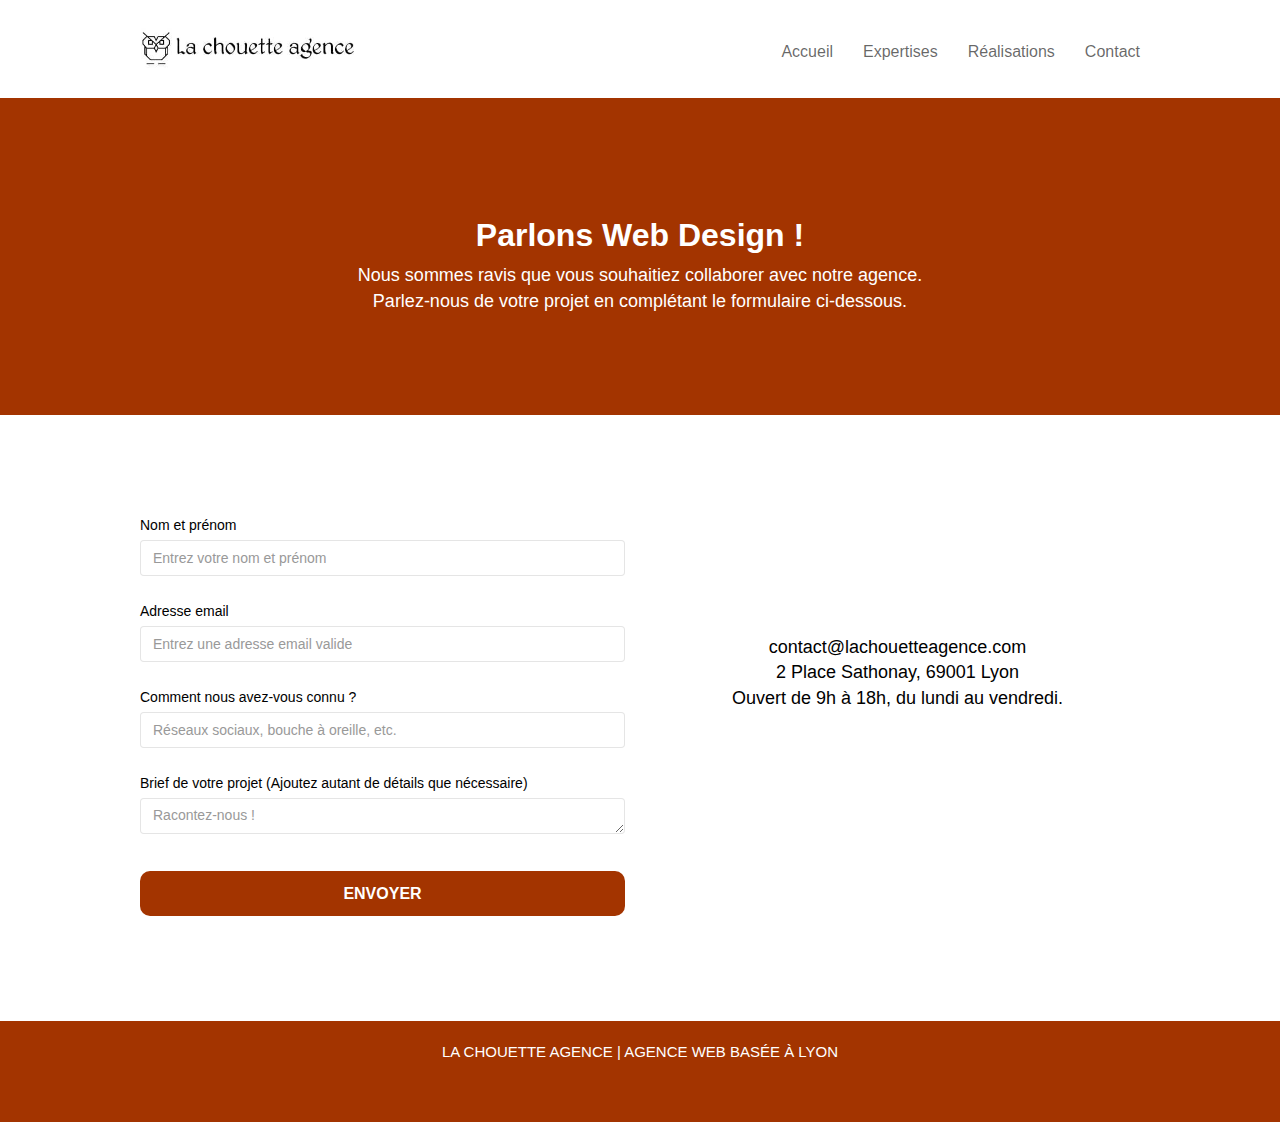
==== contact.html @ 5621de13 "Commit 30" ====
<!doctype html>
<html lang="fr">
<head>
  <meta charset="utf-8">
  <meta name="description" content="La chouette agence, spécialisée en web design, vous accompagne dans votre stratégie de création graphique de site web responsive.">
  <meta name="viewport" content="width=device-width, initial-scale=1.0, viewport-fit=cover">
  
  <link rel="shortcut icon" type="image/png" href="favicon.jpg">
  <link rel="stylesheet" type="text/css" href="./css/bootstrap.css">
	<link rel="stylesheet" type="text/css" href="style.css">
	<link rel="stylesheet" type="text/css" href="./css/font-awesome.css">
	<link rel="stylesheet" type="text/css" href="./css/et-line.css">
	
  <title>Contact</title>

    
<!-- Analytics -->
 
<!-- Analytics END -->
    
</head>
<body>
<!-- Principal conteneur -->
<div class="page-container">
    
<!-- HEADER -->
<header class="bloc bgc-white l-bloc " id="bloc-0">
	<div class="container bloc-sm">

		<nav class="navbar row">
			<div class="navbar-header">
				<a class="navbar-brand" href="index.html"><img src="img/la_chouette_agence.jpg" alt="paris web design logo agence web meilleure agence" height="40" /></a>
				<button id="nav-toggle" type="button" class="ui-navbar-toggle navbar-toggle" data-toggle="collapse" data-target=".navbar-1">
					<span class="sr-only">Toggle navigation</span><span class="icon-bar"></span><span class="icon-bar"></span><span class="icon-bar"></span>
				</button>
			</div>
			<div class="collapse navbar-collapse navbar-1 special-dropdown-nav">
				<ul class="site-navigation nav navbar-nav">
					<li>
						<a href="index.html">Accueil</a>
					</li>
					<li>
            <a href="index.html#bloc-2-services">Expertises</a>
					</li>
          <li>
            <a href="index.html#bloc-4-portfolio">Réalisations</a>
					</li>
					<li>
						<a href="contact.html">Contact</a>
					</li>
				</ul>
			</div>
		</nav>
	</div>
</header>
<!-- HEADER - END-->

<!-- bloc-6 -->
<div class="bloc bg-dots-bg bg-repeat bgc-atomic-tangerine d-bloc bloc-bg-texture" id="bloc-6">
	<div class="container bloc-lg">
		<div class="row">
			<div class="col-sm-12">
				<h1 class="text-center hero-bloc-text">
					Parlons Web Design !
				</h1>
				<p class="text-center mg-lg tight-width-whitespace">
					Nous sommes ravis que vous souhaitiez collaborer avec notre agence.<br>
					Parlez-nous de votre projet en complétant le formulaire ci-dessous.
				</p>
			</div>
		</div>
	</div>
</div>
<!-- bloc-6 END -->

<!-- bloc-7 -->
<div class="bloc bgc-white l-bloc" id="bloc-7">
	<div class="container bloc-lg">
		<div class="container-bis row">
			<div class="col-sm-6">
				<form id="form_1" novalidate>
					<div class="form-group">
						<label>
							Nom et prénom
						</label>
						<input class="form-control" required placeholder="Entrez votre nom et prénom"/>
					</div>
					<div class="form-group">
						<label>
							Adresse email
						</label>
						<input class="form-control" type="email" required placeholder="Entrez une adresse email valide"/>
					</div>
					<div class="form-group">
						<label>
							Comment nous avez-vous connu ?
						</label>
						<input class="form-control" type="email" required placeholder="Réseaux sociaux, bouche à oreille, etc."/>
					</div>
					<div class="form-group">
						<label>
							Brief de votre projet (Ajoutez autant de détails que nécessaire)<br>
						</label><textarea class="form-control" rows="4" cols="50" required placeholder="Racontez-nous !"></textarea>
					</div> 
					<button class="bloc-button btn btn-lg btn-block cta-hero btn-atomic-tangerine" type="submit">
						Envoyer
					</button>
				</form>
			</div>
			<div class="col-sm-6">
        <address>
          <a href="mailto:contact@lachouetteagence.com">contact@lachouetteagence.com</a><br>
          2 Place Sathonay, 69001 Lyon<br>Ouvert de 9h à 18h, du lundi au vendredi.
        </address>
			</div>
		</div>
	</div>
</div>
<!-- bloc-7 END -->

<!-- ScrollToTop Button -->
<a class="bloc-button btn btn-d scrollToTop" onclick="scrollToTarget('1')"><span class="fa fa-chevron-up"></span></a>
<!-- ScrollToTop Button END-->


<!-- FOOTER -->
<footer class="bloc bgc-atomic-tangerine d-bloc" id="bloc-8">
	<div class="container bloc-sm">
		<div class="row">
			<div class="col-sm-12">
				<p class="text-center white">
				  LA CHOUETTE AGENCE | AGENCE WEB BASÉE À LYON
				</p>
				<div class="row row-no-gutters social">
					<div class="col-sm-3">
						<div class="text-center">
							<a class="social" href="index.html"><span class="fa fa-twitter icon-md"></span></a>
						</div>
					</div>
					<div class="col-sm-3">
						<div class="text-center">
							<a class="social" href="index.html"><span class="fa fa-facebook icon-md"></span></a>
						</div>
					</div>
					<div class="col-sm-3">
						<div class="text-center">
							<a class="social" href="index.html"><span class="fa fa-dribbble icon-md"></span></a>
						</div>
					</div>
					<div class="col-sm-3">
						<div class="text-center">
							<a class="social" href="index.html"><span class="fa fa-instagram icon-md"></span></a>
						</div>
					</div>
				</div>
				
			</div>
		</div>
	</div>
</footer>
<!-- FOOTER -->

</div>
<!-- Principal conteneur END -->


  <script src="./js/jquery-2.1.0.js"></script>
  <script src="./js/bootstrap.js"></script>
  <!--<script src="./js/blocs.min.js"></script>-->
  <script src="./js/jqBootstrapValidation.js"></script>
  <script src="./js/formHandler.js"></script>

</body>
</html>
---- style.css ----
body {
    margin: 0;
    padding: 0;
    background: #FFF;
    overflow-x: hidden;
    -webkit-font-smoothing: antialiased;
    -moz-osx-font-smoothing: grayscale;
}

a,
button {
    transition: all .3s ease-in-out;
    outline: none!important;
}

a:hover {
    text-decoration: none;
    cursor: pointer;
}

/* SECTION EXPERTISES*/

.col-sm-4 p{
    color: black;
}

.citation{
    text-align: center;
    width: 70%;
    padding-top: 50px;
    justify-content: center;
}

/* SECTION EXPERTISES - END */

/* SECTION DESCRIPTION */

.title-12{
    color: white!important;
}

/* SECTION DESCRIPTION - END*/

/* SECTION CTA */

.banniere-titre{
    color: white!important;
}

/* SECTION CTA - END */


#page-loading-blocs-notifaction {
    position: fixed;
    top: 0;
    bottom: 0;
    width: 100%;
    z-index: 100000;
    background: #FFFFFF url("img/pageload-spinner.gif") no-repeat center center;
}

.bloc {
    width: 100%;
    clear: both;
    background: 50% 50% no-repeat;
    padding: 0 50px;
    -webkit-background-size: cover;
    -moz-background-size: cover;
    -o-background-size: cover;
    background-size: cover;
    position: relative;
}

.bloc .container {
    padding-left: 0;
    padding-right: 0;
}

.bloc-lg {
    padding: 100px 50px;
}

.bloc-md {
    padding: 50px;
}

.bloc-sm {
    padding: 20px 50px;
}

.bg-center,
.bg-l-edge,
.bg-r-edge,
.bg-t-edge,
.bg-b-edge,
.bg-tl-edge,
.bg-bl-edge,
.bg-tr-edge,
.bg-br-edge,
.bg-repeat {
    -webkit-background-size: auto!important;
    -moz-background-size: auto!important;
    -o-background-size: auto!important;
    background-size: auto!important;
}

.bg-repeat {
    background: repeat;
}

.bg-t-edge {
    background: top no-repeat;
}

.bloc-bg-texture::before {
    content: "";
    background-size: 2px 2px;
    position: absolute;
    top: 0;
    bottom: 0;
    left: 0;
    right: 0;
}

.texture-paper::before {
    background: url("img/texture-paper.png");
    background-size: 280px 280px;
}

.b-parallax {
    background-attachment: fixed;
}

.d-bloc {
    color: rgba(255, 255, 255, .7);
}

.d-bloc button:hover {
    color: rgba(255, 255, 255, .9);
}

.d-bloc .icon-round,
.d-bloc .icon-square,
.d-bloc .icon-rounded,
.d-bloc .icon-semi-rounded-a,
.d-bloc .icon-semi-rounded-b {
    border-color: rgba(255, 255, 255, .9);
}

.d-bloc .divider-h span {
    border-color: rgba(255, 255, 255, .2);
}

.d-bloc .a-btn,
.d-bloc .navbar a,
.d-bloc .navbar-brand,
.d-bloc a .icon-sm,
.d-bloc a .icon-md,
.d-bloc a .icon-lg,
.d-bloc a .icon-xl,
.d-bloc h1 a,
.d-bloc h2 a,
.d-bloc h3 a,
.d-bloc h4 a,
.d-bloc h5 a,
.d-bloc h6 a,
.d-bloc p a {
    color: white;
}

.d-bloc .a-btn:hover,
.d-bloc .navbar a:hover,
.d-bloc .navbar-brand:hover,
.d-bloc a:hover .icon-sm,
.d-bloc a:hover .icon-md,
.d-bloc a:hover .icon-lg,
.d-bloc a:hover .icon-xl,
.d-bloc h1 a:hover,
.d-bloc h2 a:hover,
.d-bloc h3 a:hover,
.d-bloc h4 a:hover,
.d-bloc h5 a:hover,
.d-bloc h6 a:hover,
.d-bloc p a:hover {
    color: rgba(255, 255, 255, .6);
}

.d-bloc .navbar-toggle .icon-bar {
    background: rgba(255, 255, 255, 1);
}

.d-bloc .btn-wire,
.d-bloc .btn-wire:hover {
    color: rgba(255, 255, 255, 1);
    border-color: rgba(255, 255, 255, 1);
}

.d-bloc .panel {
    color: rgba(0, 0, 0, .5);
}

.d-bloc .panel button:hover {
    color: rgba(0, 0, 0, .7);
}

.d-bloc .panel icon {
    border-color: rgba(0, 0, 0, .7);
}

.d-bloc .panel .divider-h span {
    border-color: rgba(0, 0, 0, .1);
}

.d-bloc .panel .a-btn {
    color: rgba(0, 0, 0, .6);
}

.d-bloc .panel .a-btn:hover {
    color: rgba(0, 0, 0, 1);
}

.d-bloc .panel .btn-wire,
.d-bloc .panel .btn-wire:hover {
    color: rgba(0, 0, 0, .7);
    border-color: rgba(0, 0, 0, .3);
}

.d-bloc .panel,
.l-bloc {
    color: rgba(0, 0, 0, .5);
}

.d-bloc .panel button:hover,
.l-bloc button:hover {
    color: rgba(0, 0, 0, .7);
}

.l-bloc .icon-round,
.l-bloc .icon-square,
.l-bloc .icon-rounded,
.l-bloc .icon-semi-rounded-a,
.l-bloc .icon-semi-rounded-b {
    border-color: rgba(0, 0, 0, .7);
}

.d-bloc .panel .divider-h span,
.l-bloc .divider-h span {
    border-color: rgba(0, 0, 0, .1);
}

.d-bloc .panel .a-btn,
.l-bloc .a-btn,
.l-bloc .navbar a,
.l-bloc .navbar-brand,
.l-bloc a .icon-sm,
.l-bloc a .icon-md,
.l-bloc a .icon-lg,
.l-bloc a .icon-xl,
.l-bloc h1 a,
.l-bloc h2 a,
.l-bloc h3 a,
.l-bloc h4 a,
.l-bloc h5 a,
.l-bloc h6 a,
.l-bloc p a {
    color: rgba(0, 0, 0, .6);
}

.d-bloc .panel .a-btn:hover,
.l-bloc .a-btn:hover,
.l-bloc .navbar a:hover,
.l-bloc .navbar-brand:hover,
.l-bloc a:hover .icon-sm,
.l-bloc a:hover .icon-md,
.l-bloc a:hover .icon-lg,
.l-bloc a:hover .icon-xl,
.l-bloc h1 a:hover,
.l-bloc h2 a:hover,
.l-bloc h3 a:hover,
.l-bloc h4 a:hover,
.l-bloc h5 a:hover,
.l-bloc h6 a:hover,
.l-bloc p a:hover {
    color: rgba(0, 0, 0, 1);
}

.l-bloc .navbar-toggle .icon-bar {
    color: rgba(0, 0, 0, .6);
}

.d-bloc .panel .btn-wire,
.d-bloc .panel .btn-wire:hover,
.l-bloc .btn-wire,
.l-bloc .btn-wire:hover {
    color: rgba(0, 0, 0, .7);
    border-color: rgba(0, 0, 0, .3);
}

.voffset {
    margin-top: 30px;
}

.voffset-lg {
    margin-top: 80px;
}

.row-no-gutters {
    margin-right: 0;
    margin-left: 0;
}

.row.row-no-gutters > [class^="col-"],
.row.row-no-gutters > [class*=" col-"] {
    padding-right: 0;
    padding-left: 0;
}

#bloc-6 p{
    font-size: 18px;
}

#bloc-1-hero h1 {
  font-size: 32px;
  color: white;
  font-weight: 600;
}

.navbar {
    margin-bottom: 0;
    z-index: 1;
}

.navbar-brand {
    height: auto;
    padding: 3px 15px;
    font-size: 25px;
    font-weight: normal;
    font-weight: 600;
    line-height: 44px;
}

.navbar-brand img {
    max-height: 200px;
    margin: 0 5px 0 0;
    display: inline;
}

.navbar-brand img[src$=svg] {
    min-width: 100px;
}

.nav-center .navbar-brand img {
    margin: 0;
}

.navbar .nav {
    padding-top: 2px;
    margin-right: -16px;
    float: right;
    z-index: 1;
}

.nav > li {
    float: left;
    margin-top: 4px;
    font-size: 16px;
}

.navbar-nav .open .dropdown-menu > li > a {
    text-align: inherit;
}

.nav > li a:hover,
.nav > li a:focus {
    background: transparent;
}

.navbar-toggle {
    margin: 10px 10px 0 0;
    border: 0px;
}

.navbar-toggle:hover {
    background: transparent!important;
}

.navbar-toggle .icon-bar {
    background-color: rgba(0, 0, 0, .5);
    width: 26px;
}

.nav-invert .navbar .nav {
    float: left;
}

.nav-invert .navbar-header,
.nav-invert .navbar-brand {
    float: right;
    position: relative;
    z-index: 2;
}

.nav > li > .dropdown a {
    background: none!important;
    display: block;
    padding: 14px 15px;
}

nav .caret {
    margin: 0 5px;
}

.dropdown-menu .dropdown-menu {
    top: -8px;
    left: 100%;
}

.dropdown-menu .dropmenu-flow-right {
    top: 100%;
    left: 0;
    margin-left: -1px;
    border-top-left-radius: 0;
    border-top-right-radius: 0;
}

.dropdown-menu .dropdown span {
    border: 4px solid black;
    border-top-color: transparent;
    border-right-color: transparent;
    border-bottom-color: transparent;
    margin: 6px -5px 0 0!important;
    float: right;
}

.mg-md {
    margin-top: 10px;
    margin-bottom: 20px;
}

.mg-lg {
    margin-top: 10px;
    margin-bottom: 40px;
}

.btn {
    margin: 0 5px 5px 0;
}

.btn.pull-right {
    margin: 0 0 5px 5px;
}

.btn-d,
.btn-d:hover,
.btn-d:focus {
    color: #FFF;
    background: rgba(0, 0, 0, .3);
}

button {
    outline: none!important;
}

.btn-rd {
    border-radius: 40px;
}

.btn-clean {
    border: 1px solid rgba(0, 0, 0, .08);
    border-bottom-color: rgba(0, 0, 0, .1);
    text-shadow: 0 1px 0 rgba(0, 0, 1, .1);
    box-shadow: 0 1px 3px rgba(0, 0, 1, .25), inset 0 1px 0 0 rgba(255, 255, 255, .15);
}

.icon-md {
    font-size: 30px!important;
}

.icon-lg {
    font-size: 60px!important;
}

.sm-shadow {
    text-shadow: 0 1px 2px rgba(0, 0, 0, .3);
}

.panel-sq,
.panel-sq .panel-heading,
.panel-sq .panel-footer {
    border-radius: 0;
}

.panel-rd {
    border-radius: 30px;
}

.panel-rd .panel-heading {
    border-radius: 29px 29px 0 0;
}

.panel-rd .panel-footer {
    border-radius: 0 0 29px 29px;
}

.form-control {
    border-color: rgba(0, 0, 0, .1);
    box-shadow: none;
}

.scrollToTop {
    width: 40px;
    height: 40px;
    position: fixed;
    bottom: 20px;
    right: 20px;
    opacity: 0;
    z-index: 500;
    transition: all .3s ease-in-out;
}

.scrollToTop span {
    margin-top: 6px;
}

.showScrollTop {
    font-size: 14px;
    opacity: 1;
}

a[data-lightbox] {
    position: relative;
    display: block;
    text-align: center;
}

a[data-lightbox]:hover::before {
    content: "+";
    font-family: "HelveticaNeue-Light", "Helvetica Neue Light", "Helvetica Neue", Helvetica, Arial;
    font-size: 32px;
    width: 50px;
    height: 50px;
    margin-left: -25px;
    border-radius: 50%;
    background: rgba(0, 0, 0, .6);
    color: #FFF;
    font-weight: 100;
    z-index: 1;
    position: absolute;
    top: 50%;
    transform: translateY(-50%);
    -webkit-transform: translateY(-50%);
}

a[data-lightbox]:hover img {
    opacity: 0.6;
    -webkit-animation-fill-mode: none;
    animation-fill-mode: none;
}

#lightbox-modal {
    display: flex;
    align-items: center;
}

#lightbox-modal .modal-dialog {
    width: 90%;
    max-width: 900px;
    margin: 0 auto 0;
}

#lightbox-modal .modal-dialog img {
    max-height: 90vh;
    margin: 0 auto;
}

.lightbox-caption {
    padding: 20px;
    color: #FFF;
    background: rgba(0, 0, 0, .5);
    position: absolute;
    left: 15px;
    right: 15px;
    bottom: 5px;
}

.close-lightbox {
    color: #FFF;
    font-size: 30px;
    position: absolute;
    top: 20px;
    right: 20px;
    z-index: 20;
    background: rgba(0, 0, 0, .5);
    border: none;
    line-height: 30px;
    padding: 0 9px 5px;
    opacity: 0.3;
}

.close-lightbox:hover,
.next-lightbox:hover,
.prev-lightbox:hover {
    opacity: 1.0;
    color: #FFF;
}

.next-lightbox,
.prev-lightbox {
    font-size: 20px;
    color: rgba(255, 255, 255, .9);
    background: rgba(0, 0, 0, .5);
    transition: all .2s ease-in-out;
    position: absolute;
    top: 45%;
    z-index: 1;
    opacity: 0.4;
}

.next-lightbox {
    padding: 6px 8px 1px 13px;
    right: 25px;
}

.prev-lightbox {
    padding: 6px 13px 1px 10px;
    left: 25px;
}

.snapshot-lb .modal-body {
    padding-bottom: 45px;
}

.snapshot-lb .lightbox-caption {
    padding: 0;
    color: rgba(0, 0, 0, .5);
    background: none;
}

h1,
h2,
h3,
h4,
h5,
h6,
p,
label,
.btn,
a {
    font-family: "helvetica";
    font-weight: 400;
}

.container {
    max-width: 1000px;
}

.hero-bloc-text {
    font-size: 38px;
}

.hero-bloc-text-sub {
    font-size: 36px;
}

.statement-bloc-text {
    line-height: 26px;
    font-style: italic;
    font-size: 20px;
    text-align: center;
    font-weight: lighter;
    max-width: 520px;
    margin: auto auto auto auto;
}

p {
    font-size: 15px;
    color: black;
}

.tight-width-whitespace {
    max-width: 600px;
    margin: auto auto auto auto;
}

.h1 {
    font-size: 20px;
    font-family: "Open Sans";
    font-weight: 700;
}

.cta-hero {
    margin-top: 22px;
    color: #FFFFFF!important;
    text-transform: uppercase;
    padding: 12px 28px 12px 28px;
    font-size: 16px;
    font-weight: 700;
}

.social {
    max-width: 400px;
    margin: auto auto auto auto;
}

h2 {
    font-size: 22px;
    line-height: 1.4em;
    font-weight: 700;
    color: #333333!important;
}

h3 {
    font-size: 15px;
    text-transform: uppercase;
    font-weight: 700;
    color: #333333!important;
}

.med-width-whitespace {
    max-width: 800px;
    margin: auto auto auto auto;
    box-shadow: 0px 0px 0px #000000;
}


h4 {
    color: #333333!important;
}

.icons {
    margin-bottom: 14px;
    margin-top: 24px;
}

.white {
    color: #FFFFFF!important;
}

.portfolio-thumb {
    margin-bottom: 24px;
}

.portfolio-row {
    margin-bottom: 44px;
    margin-top: 50px;
}

.avatar {
    box-shadow: 0px 4px 9px rgba(0, 0, 0, 0.3);
}

.black-background {
    background-color: rgba(165, 147, 99, 0.7);
    padding: 40px 40px 40px 40px;
}

.bold-link {
    font-weight: 900;
    text-decoration: underline!important;
}

.bgc-white {
    background-color: #FFFFFF;
}

.bgc-dark-slate-blue {
    background-color: #364577;
}

.bgc-atomic-tangerine {
    background-color: #a33400;
}

.tc-white {
    color: #a33400!important;
}

.btn-atomic-tangerine {
    background: #a33400;
    color: #FFFFFF!important;
}

.btn-atomic-tangerine:hover {
    background: #c27956!important;
    color: #FFFFFF!important;
}

.ltc-white {
    color: #FFFFFF!important;
}

.ltc-white:hover {
    color: #cccccc!important;
}

.ltc-atomic-tangerine {
    color: #F3976C!important;
}

.ltc-atomic-tangerine:hover {
    color: #c27956!important;
}

.icon-dark-slate-blue {
    color: #364577!important;
    border-color: #364577!important;
}

.bg-dots-bg {
    background-image: url("img/dots-bg.jpg");
}

.bg-lines-h2-bg {
    background-image: url("img/lines-h2-bg.png");
}

.bg-banniere {
    background-image: url("img/la-chouette-agence-banniere.jpg");
}

.bg-presentation {
    background-image: url("img/image-de-presentation.jpg");
}

/* PAGE CONTACT */

.col-sm-12{
    text-align: center;
}

.col-sm-12 h1{
  color: white;
  font-size: 32px;
  font-weight: 600;
}

.col-sm-12 p{
    color: white;
}

.form-group{
    display: flex;
    flex-direction: column;
    margin-bottom: 10px;
}

.form-group .form-control{
    width: 100%;
    height : 36px;
    padding: 6px 12px;
    font-size: 14px;
    color: #555;
    border-radius: 4px;
}

.form-group label{
    color: black;
}

.col-sm-6 button{
    width: 100%;
    border: none; 
    border-radius: 10px;
}

.container-bis{
    display: flex;
    justify-content: space-between;
}

.col-sm-6 address{
    font-size: 18px;
    font-family: "HelveticaNeue-Light", "Helvetica Neue Light", "Helvetica Neue", Helvetica, Arial;
    text-align: center;
    margin-top: 120px;
    color: black;
}

.col-sm-6 address a{
    text-decoration: none;
    color: black;
}

.navbar-toggle {
    position: relative;
    float: right;
    padding: 9px 10px;
    margin-top: 8px;
    margin-right: 15px;
    margin-bottom: 8px;
    background-color: transparent;
    background-image: none;
    border: 1px solid transparent;
    border-radius: 4px;
}

/* MEDIA QUERIES */

@media screen and (min-width: 768px) and (max-width: 991px) {
  .navbar-toggle {
    display: none;
  }
}

@media (max-width: 767px) {

  p{
    font-size: 18px;
  }

  h3{
    font-size: 20px;
  }
  /* HEADER */
  .navbar-toggle{
    margin: 0;
    padding-top: 20px;
  }

  .black-background{
     padding: 5px;
  }

  #bloc-1-hero h1{
      font-size: 25px;
  }

  /* EXPERTISES */
  .citation{
    width: 95%;
  }

  /* DESCRIPTION */
  #bloc-3-what-i-do{
    padding: 0;
  }

  #bloc-3-what-i-do article{
    padding: 15px;
  }

  /* PORTFOLIO */
  .portfolio-row{
    margin: 0;
  }

  #bloc-4-portfolio{
    padding: 25px;
  }

  #bloc-4-portfolio .container{
    padding: 0;
  }

  .col-sm-6 a{
    margin: 0;
  }

  .col-sm-6 a img{
    margin: 0;
    padding-top: 20px;
  }

  .img-responsive{
    display: initial;
  }

  /* CONTACT */
  .container-bis{
    flex-direction: column;
  }
}
---- css/et-line.css ----
@font-face{font-family:et-line;src:url(../fonts/et-line.eot);src:url(../fonts/et-line.eot?#iefix) format('embedded-opentype'),url(../fonts/et-line.woff) format('woff'),url(../fonts/et-line.ttf) format('truetype'),url(../fonts/et-line.svg#et-line) format('svg');font-weight:400;font-style:normal}.et-icon-adjustments,.et-icon-alarmclock,.et-icon-anchor,.et-icon-aperture,.et-icon-attachment,.et-icon-bargraph,.et-icon-basket,.et-icon-beaker,.et-icon-bike,.et-icon-book-open,.et-icon-briefcase,.et-icon-browser,.et-icon-calendar,.et-icon-camera,.et-icon-caution,.et-icon-chat,.et-icon-circle-compass,.et-icon-clipboard,.et-icon-clock,.et-icon-cloud,.et-icon-compass,.et-icon-desktop,.et-icon-dial,.et-icon-document,.et-icon-documents,.et-icon-download,.et-icon-dribbble,.et-icon-edit,.et-icon-envelope,.et-icon-expand,.et-icon-facebook,.et-icon-flag,.et-icon-focus,.et-icon-gears,.et-icon-genius,.et-icon-gift,.et-icon-global,.et-icon-globe,.et-icon-googleplus,.et-icon-grid,.et-icon-happy,.et-icon-hazardous,.et-icon-heart,.et-icon-hotairballoon,.et-icon-hourglass,.et-icon-key,.et-icon-laptop,.et-icon-layers,.et-icon-lifesaver,.et-icon-lightbulb,.et-icon-linegraph,.et-icon-linkedin,.et-icon-lock,.et-icon-magnifying-glass,.et-icon-map,.et-icon-map-pin,.et-icon-megaphone,.et-icon-mic,.et-icon-mobile,.et-icon-newspaper,.et-icon-notebook,.et-icon-paintbrush,.et-icon-paperclip,.et-icon-pencil,.et-icon-phone,.et-icon-picture,.et-icon-pictures,.et-icon-piechart,.et-icon-presentation,.et-icon-pricetags,.et-icon-printer,.et-icon-profile-female,.et-icon-profile-male,.et-icon-puzzle,.et-icon-quote,.et-icon-recycle,.et-icon-refresh,.et-icon-ribbon,.et-icon-rss,.et-icon-sad,.et-icon-scissors,.et-icon-scope,.et-icon-search,.et-icon-shield,.et-icon-speedometer,.et-icon-strategy,.et-icon-streetsign,.et-icon-tablet,.et-icon-target,.et-icon-telescope,.et-icon-toolbox,.et-icon-tools,.et-icon-tools-2,.et-icon-trophy,.et-icon-tumblr,.et-icon-twitter,.et-icon-upload,.et-icon-video,.et-icon-wallet,.et-icon-wine{font-family:et-line;speak:none;font-style:normal;font-weight:400;font-variant:normal;text-transform:none;line-height:1;-webkit-font-smoothing:antialiased;-moz-osx-font-smoothing:grayscale;display:inline-block}.et-icon-mobile:before{content:"\e000"}.et-icon-laptop:before{content:"\e001"}.et-icon-desktop:before{content:"\e002"}.et-icon-tablet:before{content:"\e003"}.et-icon-phone:before{content:"\e004"}.et-icon-document:before{content:"\e005"}.et-icon-documents:before{content:"\e006"}.et-icon-search:before{content:"\e007"}.et-icon-clipboard:before{content:"\e008"}.et-icon-newspaper:before{content:"\e009"}.et-icon-notebook:before{content:"\e00a"}.et-icon-book-open:before{content:"\e00b"}.et-icon-browser:before{content:"\e00c"}.et-icon-calendar:before{content:"\e00d"}.et-icon-presentation:before{content:"\e00e"}.et-icon-picture:before{content:"\e00f"}.et-icon-pictures:before{content:"\e010"}.et-icon-video:before{content:"\e011"}.et-icon-camera:before{content:"\e012"}.et-icon-printer:before{content:"\e013"}.et-icon-toolbox:before{content:"\e014"}.et-icon-briefcase:before{content:"\e015"}.et-icon-wallet:before{content:"\e016"}.et-icon-gift:before{content:"\e017"}.et-icon-bargraph:before{content:"\e018"}.et-icon-grid:before{content:"\e019"}.et-icon-expand:before{content:"\e01a"}.et-icon-focus:before{content:"\e01b"}.et-icon-edit:before{content:"\e01c"}.et-icon-adjustments:before{content:"\e01d"}.et-icon-ribbon:before{content:"\e01e"}.et-icon-hourglass:before{content:"\e01f"}.et-icon-lock:before{content:"\e020"}.et-icon-megaphone:before{content:"\e021"}.et-icon-shield:before{content:"\e022"}.et-icon-trophy:before{content:"\e023"}.et-icon-flag:before{content:"\e024"}.et-icon-map:before{content:"\e025"}.et-icon-puzzle:before{content:"\e026"}.et-icon-basket:before{content:"\e027"}.et-icon-envelope:before{content:"\e028"}.et-icon-streetsign:before{content:"\e029"}.et-icon-telescope:before{content:"\e02a"}.et-icon-gears:before{content:"\e02b"}.et-icon-key:before{content:"\e02c"}.et-icon-paperclip:before{content:"\e02d"}.et-icon-attachment:before{content:"\e02e"}.et-icon-pricetags:before{content:"\e02f"}.et-icon-lightbulb:before{content:"\e030"}.et-icon-layers:before{content:"\e031"}.et-icon-pencil:before{content:"\e032"}.et-icon-tools:before{content:"\e033"}.et-icon-tools-2:before{content:"\e034"}.et-icon-scissors:before{content:"\e035"}.et-icon-paintbrush:before{content:"\e036"}.et-icon-magnifying-glass:before{content:"\e037"}.et-icon-circle-compass:before{content:"\e038"}.et-icon-linegraph:before{content:"\e039"}.et-icon-mic:before{content:"\e03a"}.et-icon-strategy:before{content:"\e03b"}.et-icon-beaker:before{content:"\e03c"}.et-icon-caution:before{content:"\e03d"}.et-icon-recycle:before{content:"\e03e"}.et-icon-anchor:before{content:"\e03f"}.et-icon-profile-male:before{content:"\e040"}.et-icon-profile-female:before{content:"\e041"}.et-icon-bike:before{content:"\e042"}.et-icon-wine:before{content:"\e043"}.et-icon-hotairballoon:before{content:"\e044"}.et-icon-globe:before{content:"\e045"}.et-icon-genius:before{content:"\e046"}.et-icon-map-pin:before{content:"\e047"}.et-icon-dial:before{content:"\e048"}.et-icon-chat:before{content:"\e049"}.et-icon-heart:before{content:"\e04a"}.et-icon-cloud:before{content:"\e04b"}.et-icon-upload:before{content:"\e04c"}.et-icon-download:before{content:"\e04d"}.et-icon-target:before{content:"\e04e"}.et-icon-hazardous:before{content:"\e04f"}.et-icon-piechart:before{content:"\e050"}.et-icon-speedometer:before{content:"\e051"}.et-icon-global:before{content:"\e052"}.et-icon-compass:before{content:"\e053"}.et-icon-lifesaver:before{content:"\e054"}.et-icon-clock:before{content:"\e055"}.et-icon-aperture:before{content:"\e056"}.et-icon-quote:before{content:"\e057"}.et-icon-scope:before{content:"\e058"}.et-icon-alarmclock:before{content:"\e059"}.et-icon-refresh:before{content:"\e05a"}.et-icon-happy:before{content:"\e05b"}.et-icon-sad:before{content:"\e05c"}.et-icon-facebook:before{content:"\e05d"}.et-icon-twitter:before{content:"\e05e"}.et-icon-googleplus:before{content:"\e05f"}.et-icon-rss:before{content:"\e060"}.et-icon-tumblr:before{content:"\e061"}.et-icon-linkedin:before{content:"\e062"}.et-icon-dribbble:before{content:"\e063"}
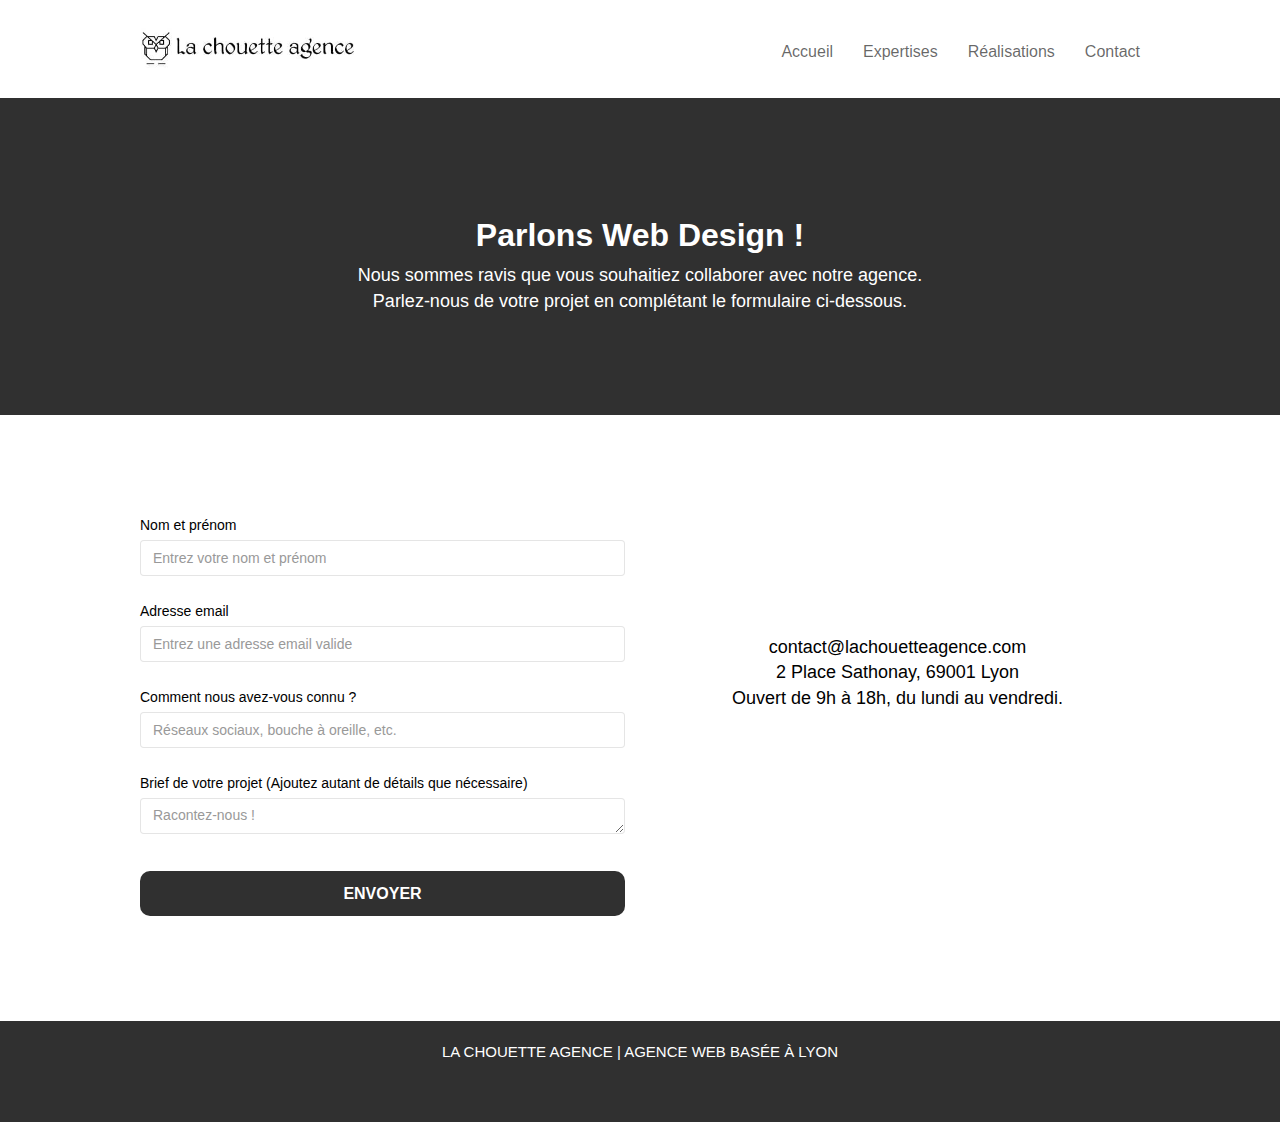
==== commit 818a8809: "Commit 31" ====
--- a/contact.html
+++ b/contact.html
@@ -80,25 +80,25 @@
 			<div class="col-sm-6">
 				<form id="form_1" novalidate>
 					<div class="form-group">
-						<label>
+						<label for="name">
 							Nom et prénom
 						</label>
 						<input class="form-control" required placeholder="Entrez votre nom et prénom"/>
 					</div>
 					<div class="form-group">
-						<label>
+						<label for="email">
 							Adresse email
 						</label>
 						<input class="form-control" type="email" required placeholder="Entrez une adresse email valide"/>
 					</div>
 					<div class="form-group">
-						<label>
+						<label for="info">
 							Comment nous avez-vous connu ?
 						</label>
-						<input class="form-control" type="email" required placeholder="Réseaux sociaux, bouche à oreille, etc."/>
+						<input class="form-control" type="text" required placeholder="Réseaux sociaux, bouche à oreille, etc."/>
 					</div>
 					<div class="form-group">
-						<label>
+						<label for="message">
 							Brief de votre projet (Ajoutez autant de détails que nécessaire)<br>
 						</label><textarea class="form-control" rows="4" cols="50" required placeholder="Racontez-nous !"></textarea>
 					</div> 
--- a/style.css
+++ b/style.css
@@ -16,6 +16,10 @@
 a:hover {
     text-decoration: none;
     cursor: pointer;
+}
+
+.l-bloc .navbar a:focus {
+    color: black;
 }
 
 /* SECTION EXPERTISES*/
@@ -768,20 +772,20 @@
 }
 
 .bgc-atomic-tangerine {
-    background-color: #a33400;
+    background-color: #303030;
 }
 
 .tc-white {
-    color: #a33400!important;
+    color: #303030!important;
 }
 
 .btn-atomic-tangerine {
-    background: #a33400;
+    background: #303030;
     color: #FFFFFF!important;
 }
 
 .btn-atomic-tangerine:hover {
-    background: #c27956!important;
+    background: #4a4a4a!important;
     color: #FFFFFF!important;
 }
 
